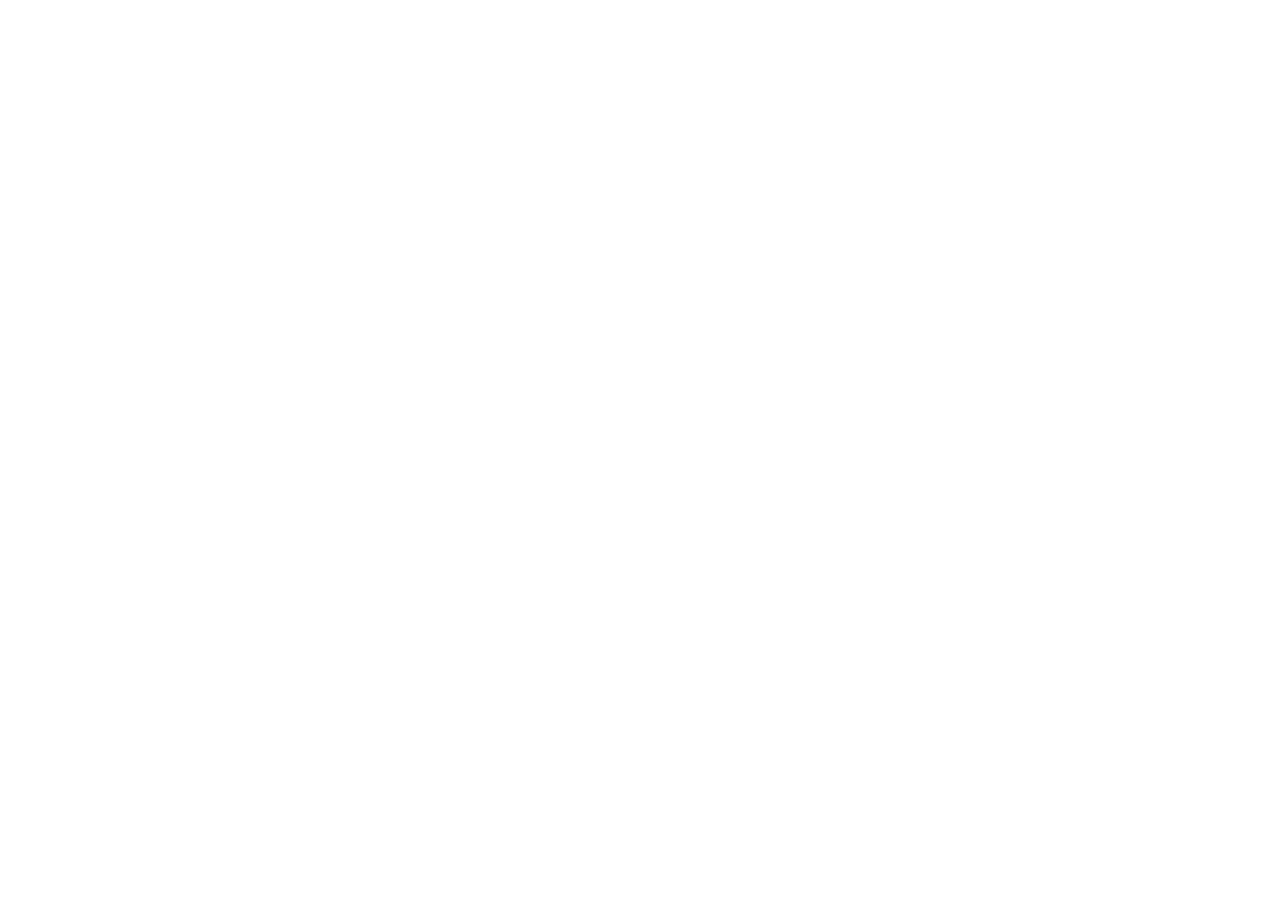
==== board.html @ c885040b "메인페이지 작업" ====
<!DOCTYPE html>
<html lang="ko">
<head>
    <meta charset="UTF-8">
    <meta http-equiv="X-UA-Compatible" content="IE=edge">
    <meta name="viewport" content="width=device-width, initial-scale=1.0, minimun-scale=1, maximum-scale=1, user-scalable=no">
    <title>FLAT DESIGN</title>
    <link rel="stylesheet" type="text/css" href="css/reset.css">
    <link rel="stylesheet" type="text/css" href="">
    <link rel="shortcut icon" href="images/favicon/favicon.ico">
    <link rel="apple-touch-icon-precomposed" href="images/favicon/flat-design-touch.png">
    <script src="js/query.min.js"></script>
    <style>
        /*모바일용 CSS*/
        /* 기본 CSS */
        #wrap{
            display: flex;
            flex-flow: column nowrap;
            width:80%;
            margin:0 auto;
            max-width: 1200px;
        }

        #wrap section{
            box-sizing: border-box;
        }
        /* 태블릿용 CSS */
        @media all and (min-width:768px){

        }
        /*PC용 CSS*/
        @media all and (min-width:960px){
        #wrap{
            position: relative;
            width:90%;
        }
        }
    </style>
</head>
<body>
    <div id="wrap">

    </div>
</body>
</html>
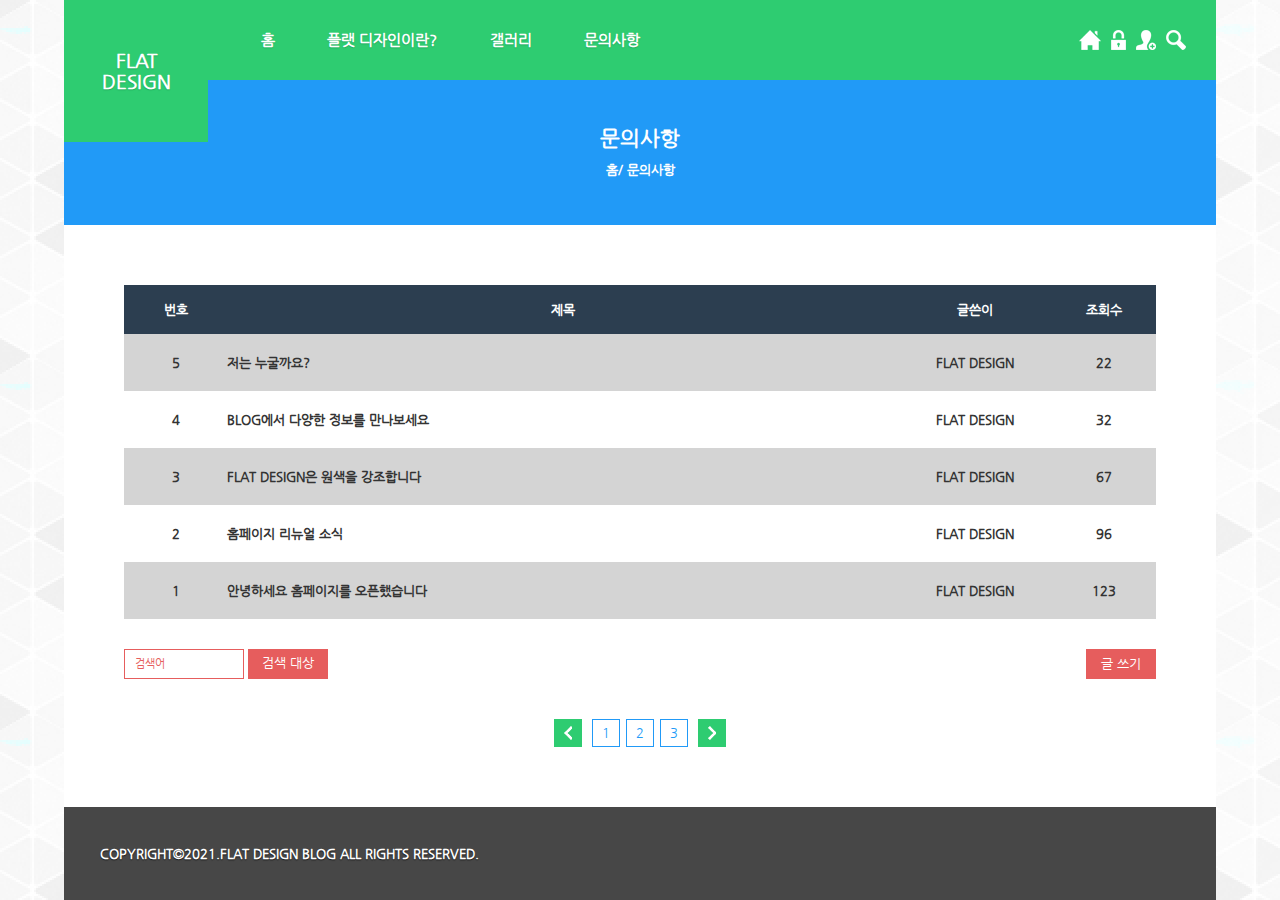
==== commit 5bd048c6: "서브페이지 작업 및 css파일 분리, javascript 작업" ====
--- a/board.html
+++ b/board.html
@@ -6,40 +6,124 @@
     <meta name="viewport" content="width=device-width, initial-scale=1.0, minimun-scale=1, maximum-scale=1, user-scalable=no">
     <title>FLAT DESIGN</title>
     <link rel="stylesheet" type="text/css" href="css/reset.css">
-    <link rel="stylesheet" type="text/css" href="">
+    <link rel="stylesheet" type="text/css" href="css/board.css">
     <link rel="shortcut icon" href="images/favicon/favicon.ico">
     <link rel="apple-touch-icon-precomposed" href="images/favicon/flat-design-touch.png">
-    <script src="js/query.min.js"></script>
-    <style>
-        /*모바일용 CSS*/
-        /* 기본 CSS */
-        #wrap{
-            display: flex;
-            flex-flow: column nowrap;
-            width:80%;
-            margin:0 auto;
-            max-width: 1200px;
-        }
+    <script src="js/jquery.min.js"></script>
+    <script src="js/flat.min.js"></script>
 
-        #wrap section{
-            box-sizing: border-box;
-        }
-        /* 태블릿용 CSS */
-        @media all and (min-width:768px){
-
-        }
-        /*PC용 CSS*/
-        @media all and (min-width:960px){
-        #wrap{
-            position: relative;
-            width:90%;
-        }
-        }
-    </style>
 </head>
 <body>
     <div id="wrap">
-
+        <section class="info_section">
+            <ul class="info_list">
+                <li><a href="index.html"><img src="images/s_images/info_icon_01.png" alt=""></a></li>
+                <li><a href="index.html"><img src="images/s_images/info_icon_02.png" alt=""></a></li>
+                <li><a href="index.html"><img src="images/s_images/info_icon_03.png" alt=""></a></li>
+                <li><a href="index.html"><img src="images/s_images/info_icon_04.png" alt=""></a></li>
+            </ul>
+        </section>
+        <header class="header">
+            <h1 class="logo">
+                <a href="index.html">flat<br>design</a>
+            </h1>
+            <nav class="nav">
+                <ul class="gnb">
+                    <li><a href="index.html">홈</a><span class="sub_menu_toggle_btn">하위 메뉴 토글 버튼</span></li>
+                    <li><a href="introduce.html">플랫 디자인이란?</a><span class="sub_menu_toggle_btn">하위 메뉴 토글 버튼</span></li>
+                    <li><a href="gallery.html">갤러리</a><span class="sub_menu_toggle_btn">하위 메뉴 토글 버튼</span></li>
+                    <li><a href="board.html">문의사항</a><span class="sub_menu_toggle_btn">하위 메뉴 토글 버튼</span></li>
+                </ul>
+            </nav>
+            <span class="menu_toggle_btn">전체 메뉴 토글 버튼</span>
+        </header>
+        <section class="sub_header_section">
+            <h2>문의사항</h2>
+            <ul class="breadcrum_list">
+                <li><a href="index.html">홈/</a></li>
+                <li><a href="#">문의사항</a></li>
+            </ul>
+        </section>
+            <section class="content_section">
+                <div class="content_row_1">
+                    <table class="board_table">
+                        <caption>문의사항 게시판</caption>
+                        <thead>
+                            <tr>
+                                <th>번호</th>
+                                <th>제목</th>
+                                <th>글쓴이</th>
+                                <th>조회수</th>
+                            </tr>
+                        </thead>
+                        <tbody>
+                            <tr>
+                                <td>5</td>
+                                <td><a href="">저는 누굴까요?</a></td>
+                                <td>FLAT DESIGN</td>
+                                <td>22</td>
+                            </tr>
+                            <tr>
+                                <td>4</td>
+                                <td><a href="">BLOG에서 다양한 정보를 만나보세요</a></td>
+                                <td>FLAT DESIGN</td>
+                                <td>32</td>
+                            </tr>
+                            <tr>
+                                <td>3</td>
+                                <td><a href="">FLAT DESIGN은 원색을 강조합니다</a></td>
+                                <td>FLAT DESIGN</td>
+                                <td>67</td>
+                            </tr>
+                            <tr>
+                                <td>2</td>
+                                <td><a href="">홈페이지 리뉴얼 소식</a></td>
+                                <td>FLAT DESIGN</td>
+                                <td>96</td>
+                            </tr>
+                            <tr>
+                                <td>1</td>
+                                <td><a href="">안녕하세요 홈페이지를 오픈했습니다</a></td>
+                                <td>FLAT DESIGN</td>
+                                <td>123</td>
+                            </tr>
+                        </tbody>
+                    </table>
+                </div>
+                <div class="content_row_2">
+                    <div class="search_box">
+                        <form action="#" method="get">
+                            <input type="search" name="gallery_search_window" class="search_window" placeholder="검색어">
+                            <div class="search_select_box">
+                                <span>검색 대상</span>
+                                <ul class="search_select_list">
+                                    <li>제목</li>
+                                    <li>내용</li>
+                                    <li>제목+내용</li>
+                                    <li>댓글</li>
+                                    <li>이름</li>
+                                    <li>닉네임</li>
+                                    <li>아이디</li>
+                                    <li>태그</li>
+                                </ul>
+                            </div>
+                        </form>
+                    </div>
+                    <div class="write_box">
+                        <a href="#">글 쓰기</a>
+                    </div>
+                </div>
+                <div class="content_row_3">
+                    <span class="list_prev_btn">갤러리 이전 버튼</span>
+                    <a href="#">1</a>
+                    <a href="#">2</a>
+                    <a href="#">3</a>
+                    <span class="list_next_btn">갤러리 다음 버튼</span>
+                </div>
+            </section>
+        <footer class="footer">
+            <p>copyright&copy;2021.flat design blog all rights reserved.</p>
+        </footer>
     </div>
 </body>
 </html>--- a/css/board.css
+++ b/css/board.css
@@ -0,0 +1,448 @@
+@charset utf-8;
+
+/*모바일용 CSS*/
+/* 기본 CSS */
+#wrap{
+    display: flex;
+    flex-flow: column nowrap;
+    width:80%;
+    margin:0 auto;
+    max-width: 1200px;
+}
+#wrap section{
+    box-sizing: border-box;
+}
+/* 인포메이션 영역 CSS */
+.info_section{
+    order:1;
+    width:100%;
+    background: #2ecc71;
+    border-bottom: 1px solid #39d67c;
+}
+.info_list{
+    display: flex;
+}
+.info_list li{
+    width:25%;
+    text-align: center;
+}
+.info_list li a{
+    display: block;
+    padding:15px 0;
+    padding: 0.938rem 0;
+}
+/* 헤더 영역 CSS */
+.header{
+    display:flex;
+    order:2;
+    flex-direction: column;
+    position: relative;
+    width:100%;
+}
+.logo{
+    order:1;
+    width:100%;
+    padding:30px 0;
+    padding:1.875rem 0;
+    font-size:1.188em;
+    font-size:1.188rem;
+    line-height: 21px;
+    line-height: 1.313rem;
+    text-align: center;
+    text-transform: uppercase;
+    background:#2ecc71;
+    text-shadow:0px 1px 1px #25ab5e;
+}
+.nav{
+    order:2;
+    width:100%;
+}
+.gnb{display:none;}
+.gnb li{
+    display: flex;
+    background:#2c3e50;
+}
+.gnb li a{
+    width:80%;
+    padding:20px 0;
+    padding:1.250rem 0;
+    font-size:0.938em;
+    font-size:0.938rem;
+    text-indent:20px;
+    text-indent:1.250rem;
+    font-weight: bold;
+    text-transform: uppercase;
+}
+.gnb li span{
+    width:20%;
+    text-indent:-9999px;
+    background:url(../images/s_images/sub_menu_toggle_btn.png) center center no-repeat;
+    cursor:pointer;
+}
+.menu_toggle_btn{
+    display: block;
+    width:30px;
+    width:1.875rem;
+    height: 30px;
+    height: 1.875rem;
+    position: absolute;
+    top:10px;
+    top: 0.625rem;
+    right:10px;
+    right:0.625rem;
+    text-indent:-9999px;
+    background:url(../images/s_images/menu_toggle_btn.png) no-repeat;
+    cursor:pointer;
+}
+/* 서브 헤더 영역 CSS */
+.sub_header_section{
+    order:3;
+    padding:48px 0;
+    padding:3.000rem 0;
+    text-align: center;
+    background:#219af7;
+}
+.sub_header_section h2{
+    margin-bottom:12px;
+    margin-bottom:0.750rem;
+    font-size:1.313em;
+    font-size:1.313rem;
+    color:#fff;
+}
+.breadcrum_list li{
+    display:inline;
+    font-size:0.813em;
+    font-size:0.813rem;
+    font-weight: bold;
+}
+/* 콘텐츠 영역 CSS */
+.content_section{
+    order:4;
+    padding:20px;
+    padding:1.250rem;
+    background:#fff;
+}
+.content_row_2{
+    display:flex;
+    justify-content: space-between;
+    margin:30px 0 40px 0;
+    margin:1.875rem 0 2.500rem 0;
+}
+.search_window{
+    width:118px;
+    width:7.375rem;
+    height:28px;
+    height: 1.750rem;
+    font-size:0.688em;
+    font-size:0.688rem;
+    line-height: 28px;
+    line-height: 1.750rem;
+    text-indent: 10px;
+    text-indent:0.625rem;
+}
+.search_select_box{
+    display:none;
+}
+.write_box a{
+    display: block;
+    width:70px;
+    width:4.375rem;
+    height: 30px;
+    height:1.875rem;
+    font-size:0.813em;
+    font-size:0.813rem;
+    line-height: 30px;
+    line-height: 1.875rem;
+    text-align:center;
+    color:#fff;
+    background:#e65d5d;
+}
+.content_row_3{
+    display:flex;
+    justify-content: center;
+}
+.content_row_3 span{
+    width:28px;
+    width:1.750rem;
+    height:28px;
+    height:1.750rem;
+    text-indent: -9999px;
+}
+.content_row_3 span.list_prev_btn{
+    margin-right:10px;
+    margin-right:0.625rem;
+    background:#2ecc71 url(../images/s_images/list_prev_btn.png) center center no-repeat;
+}
+.content_row_3 span.list_next_btn{
+    margin-left: 10px;
+    margin-left:0.625rem;
+    background:#2ecc71 url(../images/s_images/list_next_btn.png) center center no-repeat;
+}
+.content_row_3 a{
+    width:26px;
+    width:1.625rem;
+    font-size:0.813em;
+    font-size:0.813rem;
+    line-height:26px;
+    line-height:1.625rem;
+    text-align: center;
+    border:1px solid #219af7;
+    color:#219af7;
+    transition: all 0.2s;
+}
+.content_row_3 a:nth-of-type(2){
+    margin:0 6px;
+    margin:0 0.375rem;
+}
+.content_row_3 a:hover{
+    color:#fff;
+    background:#219af7;
+}
+.board_table{
+    width:100%;
+}
+.board_table caption{
+    position:absolute;
+    top:-9999px;
+    left:-9999px;
+    width:1px;
+    height:1px;
+    overflow:hidden;
+    visibility:hidden;
+}
+.board_table thead, .board_table tbody{
+    font-size:0.813em;
+    font-size:0.813rem;
+    text-align:center;
+    font-weight: bold;
+}
+.board_table thead{
+    color:#fff;
+    background:#2c3e50;
+}
+.board_table tbody, .board_table tbody a{
+    color:#333;
+}
+.board_table tbody tr:nth-child(odd){
+    background:#d4d4d4;
+}
+.board_table thead tr th{
+    padding:18px 0;
+    padding:1.125rem 0;
+}
+.board_table tbody tr td{
+    padding:22px 0;
+    padding: 1.375rem 0;
+}
+.board_table thead tr th:first-child, .board_table thead tr th:nth-child(3), .board_table thead tr th:nth-child(4),
+.board_table tbody tr td:first-child, .board_table tbody tr td:nth-child(3), .board_table tbody tr td:nth-child(4){
+    display: none;
+}
+/* 푸터 영역 CSS */
+.footer{
+    order:5;
+    width:100%;
+    background:#474747;
+}
+.footer p{
+    padding:20px;
+    padding:1.250rem;
+    font-size:0.813em;
+    font-size:0.813rem;
+    text-align: center;
+    text-transform: uppercase;
+    font-weight: bold;
+    color:#fff;
+    text-shadow: 0px 1px 1px #191919;
+}
+/* 태블릿용 CSS */
+@media all and (min-width:768px){
+    /* 헤더 영역 CSS */
+    .header{
+        flex-direction: row;
+    }
+    .logo{
+        position: absolute;
+        top:0;
+        left:0;
+        z-index: 10;
+        width:15.625%;  /* 120px / 768px */
+        padding:0;
+    }
+    .logo a{
+        display:block;
+        padding:50px 0;
+        padding:3.125rem 0;
+    }
+    .nav{
+        position:relative;
+        min-height: 80px;
+        min-height: 5.000rem;
+        background:#2ecc71;
+    }
+    .gnb{
+        position:absolute;
+        top:100%;
+        right:0;
+        z-index:20;
+        width:40.10416666666667%;
+    }
+    .menu_toggle_btn{
+        top:50%;
+        right:30px;
+        right:1.875rem;
+        z-index:20;
+        margin-top:-15px;
+        margin-top:-0.938rem;
+    }
+    /* 콘텐츠 영역 CSS */
+    .content_section{
+        padding:40px;
+        padding:2.500rem;
+    }
+    .board_table thead tr th:first-child, .board_table thead tr th:nth-child(3), .board_table thead tr th:nth-child(4),
+.board_table tbody tr td:first-child, .board_table tbody tr td:nth-child(3), .board_table tbody tr td:nth-child(4){
+    display: table-cell;
+}
+.board_table thead tr th:first-child{
+    width:10%;
+}
+.board_table thead tr th:nth-child(2){
+    width:65%;
+}
+.board_table thead tr th:nth-child(3){
+    width: 15%;
+}
+.board_table thead tr th:nth-child(4){
+    width:10%;
+}
+.board_table tbody tr td:nth-child(2){
+    text-align: left;
+}
+.search_select_box{
+        display: inline-block;
+        position:relative;
+    }
+    .search_select_box span{
+        display: inline-block;
+        width:80%;
+        width:5.000rem;
+        height:30px;
+        height:1.875rem;
+        font-size:0.813em;
+        font-size:0.813rem;
+        line-height: 28px;
+        line-height: 1.750rem;
+        text-align: center;
+        color:#fff;
+        background:#e65d5d;
+        cursor:pointer;
+    }
+    .search_select_list{
+        display:none;
+        position:absolute;
+        top:105%;
+        left:0;
+        width:100%;
+    }
+    .search_select_list li{
+        padding:6px 0;
+        padding:0.375rem 0;
+        font-size:0.750em;
+        font-size:0.750rem;
+        text-indent:10px;
+        text-indent:0.625rem;
+        color:#fff;
+        background:#e65d5d;
+        cursor:pointer;
+    }
+    .search_select_box:hover .search_select_list{
+        display:block;
+    }
+    /* 푸터 영역 CSS */
+    .footer p{
+        padding:40px 0;
+        padding:2.500rem 0;
+    }
+}
+/*PC용 CSS*/
+@media all and (min-width:960px){
+#wrap{
+    position: relative;
+    width:90%;
+}
+/* 인포메이션 영역 CSS */
+.info_section{
+        order:0;
+        position: absolute;
+        top:30px;
+        top:1.875rem;
+        right:30px;
+        right:1.875rem;
+        z-index:30;
+        width:auto;
+        border-bottom:0;
+    }
+    .info_list li{
+        width:auto;
+        margin-left:15px;
+        margin-left:0.625rem;
+    }
+    .info_list li a{padding:0;}
+    /* 헤더 영역 CSS */
+    .header{
+        order:1;
+        justify-content: flex-end;
+        position:static;
+    }
+    .logo{
+        width:12.5%;
+    }
+    .nav{
+        display:flex;
+        align-items:center;
+        position: static;
+        width:87.5%;
+    }
+    .gnb{
+        display:flex !important;
+        flex-direction:row;
+        position:static;
+        width:100%;
+        text-shadow:0px 1px 1px #25ab5e;
+    }
+    .gnb li{
+        display:block;
+        margin-left:5.20833333333333%;
+        background:none;
+    }
+    .gnb li a{
+        width:auto;
+        padding:0;
+        text-indent:0;
+    }
+    .gnb li span{
+        display:none;
+    }
+    .menu_toggle_btn{
+        display:none;
+    }
+    /* 서브 헤더 영역 CSS */
+.sub_header_section{
+    order:2;
+}
+/* 콘텐츠 영역 CSS */
+.content_section{
+    order:3;
+    padding:60px;
+    padding:3.750rem;
+}
+    /* 푸터 영역 CSS */
+    .footer{
+        order:4;
+    }
+    .footer p{
+        padding-left:3.125%;
+        text-align: left;
+    }
+}
